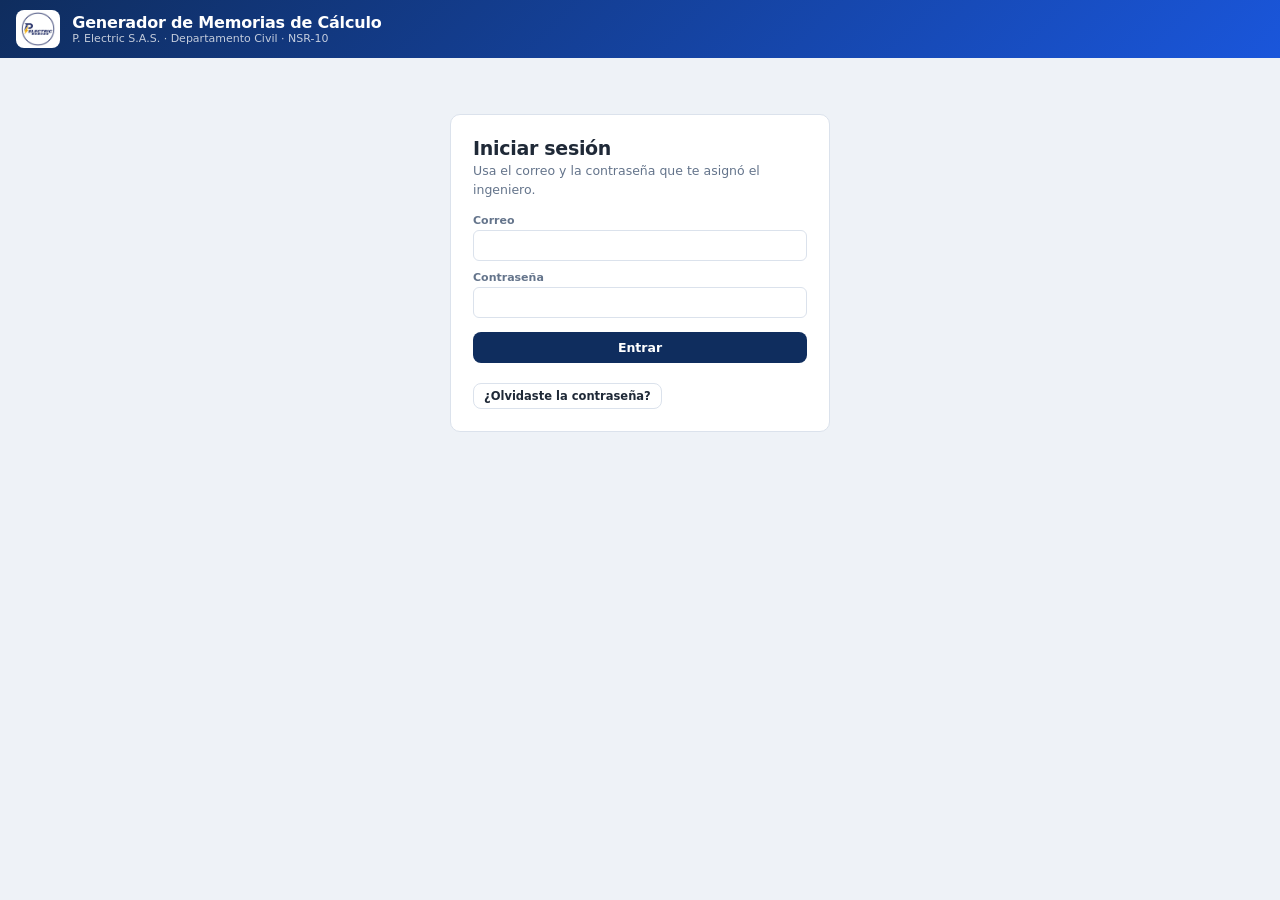
==== index.html @ f3bc4e39 "Ejes y convención de signos en los dibujos de cargas a mano (cimentación, elementos, conexiones) Co-" ====
<!DOCTYPE html>
<html lang="es">
<head>
<meta charset="UTF-8"/>
<meta name="viewport" content="width=device-width,initial-scale=1.0,viewport-fit=cover"/>
<title>Generador de Memorias</title>
<meta name="theme-color" content="#0f2d5e"/>
<link rel="manifest" href="manifest.webmanifest"/>
<link rel="icon" href="icons/icon-192.png"/>
<link rel="apple-touch-icon" href="icons/icon-192.png"/>
<link rel="stylesheet" href="app.css"/>
</head>
<body>
<header class="topbar no-print">
  <img src="icons/logo-pe.png" alt="P. Electric S.A.S."/>
  <div class="tt"><div class="ttl">Generador de Memorias de Cálculo</div><div class="sub">P. Electric S.A.S. · Departamento Civil · NSR-10</div></div>
  <div class="sp"></div>
  <div id="userbox" hidden>
    <button type="button" class="tbtn" id="btnResp" hidden title="Respaldo de la información">🛡 Respaldo<i class="rdot" id="respDot" hidden></i></button>
    <button type="button" class="tbtn" id="btnCfg">⚙ Configuración</button>
    <button type="button" class="tbtn" id="btnSalir">Salir</button>
  </div>
</header>
<div class="offbar no-print" id="offbar" role="alert" hidden></div>
<main class="wrap no-print" id="app"><p class="muted">Cargando…</p></main>
<div id="print-area"></div>
<div class="toast" id="toast" hidden></div>
<script src="vendor/supabase.js"></script>
<script src="config.js"></script>
<script src="calc/anexoA.js"></script>
<script src="anexoA-ui.js"></script>
<script src="calc/anexoB.js"></script>
<script src="anexoB-ui.js"></script>
<script src="calc/combos.js"></script>
<script src="combos-ui.js"></script>
<script src="calc/anexoC.js"></script>
<script src="anexoC-ui.js"></script>
<script src="data/perfiles.js"></script>
<script src="calc/anexoD.js"></script>
<script src="calc/concreto.js"></script>
<script src="calc/sugerencias.js"></script>
<script src="anexoD-ui.js"></script>
<script src="anexoDc-ui.js"></script>
<script src="calc/anexoE.js"></script>
<script src="anexoE-ui.js"></script>
<script src="memoria-ui.js"></script>
<script src="ejes-ui.js"></script>
<script src="respaldo-ui.js"></script>
<script src="variantes-ui.js"></script>
<script src="calc/correas.js"></script>
<script src="revision-ui.js"></script>
<script src="calc/carta.js"></script>
<script src="documentos-ui.js"></script>
<script src="app.js"></script>
</body>
</html>
---- app.css ----
/* ═══ Generador de Memorias de Cálculo — estilos ═══
   Mismo estilo de las calculadoras de P. Electric: degradado azul, tarjetas blancas. */
@font-face{font-family:'EBG';font-weight:400;font-style:normal;src:url(fonts/eb-garamond-latin-400-normal.woff2) format('woff2')}
@font-face{font-family:'EBG';font-weight:400;font-style:italic;src:url(fonts/eb-garamond-latin-400-italic.woff2) format('woff2')}
@font-face{font-family:'EBG';font-weight:600;font-style:normal;src:url(fonts/eb-garamond-latin-600-normal.woff2) format('woff2')}
@font-face{font-family:'EBG';font-weight:600;font-style:italic;src:url(fonts/eb-garamond-latin-600-italic.woff2) format('woff2')}
@font-face{font-family:'EBG';font-weight:700;font-style:normal;src:url(fonts/eb-garamond-latin-700-normal.woff2) format('woff2')}
@font-face{font-family:'EBG';font-weight:700;font-style:italic;src:url(fonts/eb-garamond-latin-700-italic.woff2) format('woff2')}

:root{
  --bg:#eef2f7;--card:#fff;--border:#dbe2ec;--text:#1f2937;--muted:#64748b;
  --navy:#0f2d5e;--blue:#1a56db;--blue-bg:#eff6ff;--green:#057a55;--green-bg:#d1fae5;
  --red:#b91c1c;--red-bg:#fee2e2;--amber:#b45309;--amber-bg:#fef3c7;--gray-bg:#f1f5f9;
  color-scheme:light;
}
*{box-sizing:border-box;margin:0;padding:0}
html,body{background:var(--bg);color:var(--text);font-family:'Segoe UI',system-ui,-apple-system,sans-serif;font-size:13px}
button{font-family:inherit;cursor:pointer}
[hidden]{display:none!important}
button:focus-visible,input:focus-visible,select:focus-visible,textarea:focus-visible{outline:2px solid var(--blue);outline-offset:2px}

.topbar{background:linear-gradient(135deg,var(--navy),var(--blue));color:#fff;padding:calc(10px + env(safe-area-inset-top,0px)) 16px 10px;display:flex;align-items:center;gap:12px;flex-wrap:wrap}
.topbar img{height:38px;background:#fff;border-radius:8px;padding:2px 5px}
.topbar .ttl{font-weight:900;font-size:16px;letter-spacing:-.2px}
.topbar .sub{font-size:11px;opacity:.75}
.topbar .sp{flex:1}
#userbox{display:flex;gap:6px;align-items:center}
.tbtn{background:rgba(255,255,255,.15);color:#fff;border:1px solid rgba(255,255,255,.3);border-radius:8px;padding:6px 11px;font-weight:700;font-size:12px}

.wrap{max-width:1240px;margin:0 auto;padding:16px}
.muted{color:var(--muted)}
.card{background:var(--card);border:1px solid var(--border);border-radius:10px;padding:16px 18px;margin-bottom:14px}
.ct{font-size:11px;font-weight:800;text-transform:uppercase;letter-spacing:1px;color:var(--blue);border-bottom:2px solid var(--blue);padding-bottom:7px;margin-bottom:12px;display:flex;justify-content:space-between;align-items:center;gap:8px;flex-wrap:wrap}
h2{font-size:19px;font-weight:900;letter-spacing:-.3px;text-wrap:balance}
.lead{color:var(--muted);font-size:12.5px;margin-top:3px;max-width:75ch;line-height:1.5}

/* Login */
.login{max-width:380px;margin:40px auto}
.login .card{padding:22px}
.login .f{margin-bottom:10px}
.err{color:var(--red);font-size:12px;margin-top:8px}

/* Espacio de trabajo */
.ws{display:grid;grid-template-columns:250px minmax(0,1fr);gap:16px;align-items:start}
.steps{background:var(--card);border:1px solid var(--border);border-radius:10px;padding:8px;position:sticky;top:10px}
.steps .ph{font-size:10px;font-weight:800;color:var(--muted);text-transform:uppercase;letter-spacing:1px;padding:8px 8px 4px}
.step{display:flex;align-items:center;gap:9px;width:100%;text-align:left;background:none;border:none;border-radius:8px;padding:8px;font-size:12.5px;color:var(--text)}
.step:hover:not(:disabled){background:var(--gray-bg)}
.step:disabled{opacity:.55;cursor:default}
.step.on{background:var(--blue-bg);color:var(--blue);font-weight:700}
.step .dot{width:22px;height:22px;border-radius:50%;display:grid;place-items:center;font-size:10.5px;font-weight:800;flex-shrink:0;border:2px solid var(--border);color:var(--muted);background:#fff}
.step .dot.ok{background:var(--green);border-color:var(--green);color:#fff}
.step .dot.wip{border-color:var(--blue);color:var(--blue)}
.step .lbl{flex:1;min-width:0}
.step .lbl small{display:block;font-size:10.5px;color:var(--muted);font-weight:500}
.bar{height:7px;background:var(--gray-bg);border-radius:9px;overflow:hidden}
.bar i{display:block;height:100%;background:linear-gradient(90deg,var(--green),#10b981)}

.main-hd{display:flex;justify-content:space-between;align-items:flex-start;gap:12px;margin-bottom:14px;flex-wrap:wrap}
.nav-btns{display:flex;gap:8px;flex-wrap:wrap;align-items:center}
.btn{border:1px solid var(--border);background:#fff;border-radius:8px;padding:8px 14px;font-weight:700;font-size:12.5px;color:var(--text)}
.btn.pri{background:linear-gradient(135deg,var(--navy),var(--blue));color:#fff;border:none}
.btn.grn{background:var(--green);color:#fff;border:none}
.btn.danger{color:var(--red)}
.btn.sm{padding:5px 10px;font-size:11.5px}
.btn:disabled{opacity:.5;cursor:not-allowed}

.fg{display:grid;gap:10px}
.g2{grid-template-columns:repeat(2,minmax(0,1fr))}.g3{grid-template-columns:repeat(3,minmax(0,1fr))}.g4{grid-template-columns:repeat(4,minmax(0,1fr))}
.f label{display:block;font-size:11px;font-weight:600;color:var(--muted);margin-bottom:3px}
.f input,.f select,.f textarea{width:100%;border:1px solid var(--border);border-radius:6px;padding:7px 9px;font-size:12.5px;color:var(--text);background:#fff;font-family:inherit}
.f input[readonly]{background:var(--blue-bg);border-color:#bfdbfe;color:var(--blue);font-weight:700}
.f input:disabled,.f select:disabled{background:var(--gray-bg);color:var(--muted)}
.hint{font-size:10.5px;color:var(--muted);margin-top:2px}
.span2{grid-column:span 2}.span4{grid-column:1/-1}

.pill{display:inline-flex;align-items:center;gap:4px;padding:2px 9px;border-radius:20px;font-size:10.5px;font-weight:800;white-space:nowrap}
.pill.ok{background:var(--green-bg);color:#065f46}.pill.no{background:var(--red-bg);color:#991b1b}
.pill.wip{background:var(--blue-bg);color:var(--blue)}.pill.pend{background:var(--amber-bg);color:var(--amber)}.pill.gray{background:var(--gray-bg);color:var(--muted)}
.pill.arch{background:#ede9fe;color:#5b21b6}

.tw{overflow-x:auto;-webkit-overflow-scrolling:touch}
table.t{width:100%;border-collapse:collapse;font-size:12px}
table.t th{background:var(--gray-bg);padding:7px 10px;font-size:10px;text-transform:uppercase;color:var(--muted);letter-spacing:.4px;text-align:left;white-space:nowrap}
table.t td{padding:6px 8px;border-bottom:1px solid #eef2f6;vertical-align:middle}
table.t td input{width:100%;border:1px solid var(--border);border-radius:6px;padding:6px 7px;font-size:12px;font-family:inherit;min-width:60px}

.note{border-radius:8px;padding:10px 14px;font-size:12px;line-height:1.5;margin-bottom:12px}
.note.amber{background:var(--amber-bg);color:#92400e;border:1px solid #fde68a}
.note.blue{background:var(--blue-bg);color:#1e3a8a;border:1px solid #bfdbfe}
.note.green{background:#ecfdf5;color:#065f46;border:1px solid #a7f3d0}
.note b{font-weight:800}

/* Lista de memorias */
.mlist .mi{display:grid;grid-template-columns:minmax(0,1fr) auto;gap:12px;align-items:center;padding:12px 14px;border:1px solid var(--border);border-radius:10px;background:#fff;margin-bottom:10px}
.mi .code{font-family:Consolas,'Courier New',monospace;font-size:11.5px;color:var(--blue);font-weight:700}
.mi .nm{font-weight:800;font-size:14px;margin:2px 0}
.mi .meta{font-size:11.5px;color:var(--muted)}
.mi .acts{display:flex;gap:6px;flex-wrap:wrap;justify-content:flex-end;align-items:center}
.store{display:flex;gap:14px;align-items:center;flex-wrap:wrap}
.store .bar2{flex:1;min-width:200px;height:12px;background:var(--gray-bg);border-radius:9px;overflow:hidden;display:flex}
.store .bar2 i{display:block;height:100%}
.empty{text-align:center;padding:30px;color:var(--muted)}

/* Barra móvil y cajón de pasos */
.mbar{display:none;align-items:center;gap:10px;background:var(--card);border:1px solid var(--border);border-radius:10px;padding:8px 10px;margin-bottom:12px}
.mbar .mi2{flex:1;min-width:0}
.mbar .mi2 b{display:block;font-size:13px;white-space:nowrap;overflow:hidden;text-overflow:ellipsis}
.mbar .mi2 small{color:var(--muted);font-size:11px}
.hamb{display:flex;align-items:center;gap:7px;background:linear-gradient(135deg,var(--navy),var(--blue));color:#fff;border:none;border-radius:8px;padding:9px 12px;font-weight:800;font-size:12.5px;flex-shrink:0}
.hamb .ln{display:grid;gap:3px}.hamb .ln i{display:block;width:16px;height:2px;background:#fff;border-radius:2px}
.drawer-hd{display:none;justify-content:space-between;align-items:center;padding:4px 6px 10px;border-bottom:1px solid var(--border);margin-bottom:6px}
.drawer-hd b{font-size:14px}
.drawer-hd button{background:var(--gray-bg);border:none;border-radius:8px;width:34px;height:34px;font-size:16px}
.scrim{display:none;position:fixed;inset:0;background:rgba(15,23,42,.45);z-index:39}

/* Controles de la ficha */
.seg{display:inline-flex;border:1px solid var(--border);border-radius:8px;overflow:hidden}
.seg button{border:none;background:#fff;padding:7px 12px;font-weight:700;font-size:12px;color:var(--muted)}
.seg button.on{background:var(--blue);color:#fff}
.docrow{display:grid;grid-template-columns:86px minmax(0,1fr);gap:6px}
.saved{font-size:11px;color:var(--muted);font-weight:600}
.saved.ok{color:var(--green)}.saved.err{color:var(--red)}
.drop-img{border:2px dashed #93b4f5;border-radius:10px;background:var(--blue-bg);min-height:95px;max-width:50%;display:grid;place-items:center;text-align:center;color:#1e3a8a;padding:8px;cursor:pointer;transition:background .15s}
.drop-img:hover,.drop-img.over{background:#dbeafe;border-color:var(--blue)}
.drop-img.has{background:#fafbfc;border:1px solid var(--border)}
.drop-img .ph-in{font-size:11.5px;line-height:1.4}
.drop-img .ph-in div{font-size:20px!important}
.drop-img img{max-width:100%;max-height:130px;display:block;margin:0 auto}
.imgbox{display:flex;gap:12px;align-items:center;flex-wrap:wrap}
.imgbox .th{width:200px;height:120px;border:1px dashed var(--border);border-radius:8px;display:grid;place-items:center;overflow:hidden;background:#fafbfc;color:var(--muted);font-size:11px}
.imgbox .th img{max-width:100%;max-height:100%}

/* Vista previa en pantalla (tablas de la portada) */
.prev{background:#fff;border:1px solid var(--border);border-radius:8px;padding:14px 16px;font-family:'EBG',Georgia,serif;color:#111}
.prev .tt{font-size:10.5px;font-weight:700;letter-spacing:.6px;text-transform:uppercase;margin:8px 0 3px}
.prev table{width:100%;border-collapse:collapse;font-size:12px}
.prev td,.prev th{border:1px solid #555;padding:3px 6px}
.prev .dt td:first-child{width:36%;font-weight:600;background:#eef1f5}
.prev .rv th{background:#1f3a60;color:#fff;font-weight:600;font-size:11px}
.prev .rv td{text-align:center}
.prev .rv td:nth-child(3){text-align:left}
.ph{color:#9aa3ae;font-style:italic}
.pfoot{border-top:1px solid #999;margin-top:12px;padding-top:5px;text-align:center;font-size:9.5px;color:#777;position:relative;line-height:1.45;font-family:'EBG',Georgia,serif}
.pfoot .pn{position:absolute;right:0;top:5px;background:#bbb;color:#fff;font-size:12px;padding:2px 10px}

/* Configuración */
.pcards{display:grid;grid-template-columns:repeat(auto-fill,minmax(230px,1fr));gap:10px;margin-bottom:12px}
.pcard{border:2px solid var(--border);border-radius:10px;padding:10px 12px;background:#fff;text-align:left;font-size:12px}
.pcard.on{border-color:var(--blue);background:var(--blue-bg)}
.pcard b{display:block;font-size:13px}
.pcard small{color:var(--muted);display:block;margin-top:2px}
.sig{display:flex;gap:12px;align-items:center;border:1px solid var(--border);border-radius:8px;padding:10px;background:#fff;flex-wrap:wrap}
.sig .box{width:170px;height:64px;border:1px dashed var(--border);border-radius:6px;display:grid;place-items:center;flex-shrink:0;overflow:hidden;color:var(--muted);font-size:11px}
.sig .box img{max-width:100%;max-height:100%}

.toast{position:fixed;left:50%;bottom:calc(20px + env(safe-area-inset-bottom,0px));transform:translateX(-50%);background:var(--navy);color:#fff;padding:10px 18px;border-radius:9px;font-weight:600;font-size:12.5px;box-shadow:0 8px 30px rgba(15,45,94,.35);max-width:calc(100% - 32px);z-index:70}

/* ═══ Portada (hoja carta) — se usa en pantalla (escalada) y al imprimir ═══ */
.sheet-wrap{overflow:hidden;background:#cbd5e1;border-radius:10px;padding:14px;display:flex;justify-content:center}
.sheet-scale{transform-origin:top center}
.pg{width:8.5in;height:11in;padding:.45in .75in .4in;position:relative;display:flex;flex-direction:column;background:#fff;font-family:'EBG','Liberation Serif',serif;color:#111;box-shadow:0 4px 18px rgba(0,0,0,.15)}
.pg .hd{display:flex;justify-content:space-between;gap:12px;font-size:8pt;color:#777;border-bottom:1px solid #999;padding-bottom:3px}
.pg h1{text-align:center;font-size:17pt;font-weight:700;line-height:1.2;margin:16px 0 12px}
.pg .img{border:1px solid #333;height:3.0in;padding:6px;display:flex;align-items:center;justify-content:center;overflow:hidden;color:#9aa3ae;font-style:italic;font-size:10pt}
.pg .img img{max-height:100%;max-width:100%}
.pg .tt{font-size:8.5pt;font-weight:700;letter-spacing:.6px;margin:12px 0 3px;text-transform:uppercase}
.pg table{width:100%;border-collapse:collapse;font-size:9pt}
.pg td,.pg th{border:1px solid #444;padding:2.5px 6px;vertical-align:middle;line-height:1.2}
.pg .dt td:first-child{width:34%;font-weight:600;background:#eef1f5}
.pg .rv th{background:#1f3a60;color:#fff;font-weight:600;font-size:8.3pt;text-align:center}
.pg .rv td{text-align:center;height:17px;font-size:8.6pt}
.pg .rv td:nth-child(3){text-align:left}
.pg .firma{text-align:center;margin-top:auto;position:relative;padding-top:6px}
.pg .firma img{height:.95in;display:block;margin:0 auto -14px;mix-blend-mode:multiply}
.pg .firma .sinfirma{height:.95in}
.pg .firma .ln{border-top:1px solid #111;width:3.3in;margin:0 auto;padding-top:2px;font-size:10pt}
.pg .code{font-size:13.5pt;font-weight:700;font-style:italic;text-decoration:underline;margin-top:12px;line-height:1.25}
.pg .ft{border-top:1px solid #999;margin-top:14px;padding-top:4px;text-align:center;font-size:6.5pt;color:#888;position:relative}
.pg .ft .n{position:absolute;right:0;top:4px;background:#bbb;color:#fff;font-size:10pt;padding:2px 12px}
#print-area{display:none}

/* Anexos: pestañas, casillas y resultados */
.tabs{display:flex;gap:6px;margin-bottom:12px;flex-wrap:wrap}
.tabs button{border:2px solid var(--border);background:#fff;border-radius:8px;padding:7px 12px;font-weight:700;font-size:12px;color:var(--muted)}
.tabs button.on{border-color:var(--blue);background:var(--blue-bg);color:var(--blue)}
.chk{display:flex;gap:8px;align-items:flex-start;font-size:12.5px;cursor:pointer;line-height:1.4}
.f label.chk{display:flex;font-size:12.5px;color:var(--text);font-weight:600;margin:0;padding-bottom:8px}
.chk input{margin-top:2px;width:16px;height:16px;flex-shrink:0}
.sap{background:#f8fafc;border:1px solid var(--border);border-radius:8px;padding:10px 14px;margin-bottom:8px}
.row{display:flex;justify-content:space-between;gap:10px;padding:5px 0;border-bottom:1px dotted #e2e8f0;font-size:12px}
.row b{font-variant-numeric:tabular-nums;text-align:right}
.row.hi{background:var(--blue-bg);color:var(--blue);font-weight:800;padding:6px 8px;border-radius:5px;border:none;margin-top:4px}

.xrow{display:grid;grid-template-columns:minmax(0,1.3fr) minmax(0,1fr) minmax(0,1fr);gap:10px;align-items:end;padding:6px 0;border-bottom:1px dotted #e2e8f0}
@media (max-width:560px){.xrow{grid-template-columns:minmax(0,1fr) minmax(0,1fr)}.xrow>.f:first-child{grid-column:1/-1}}
h4.sub{font-size:11px;font-weight:800;color:var(--navy);text-transform:uppercase;letter-spacing:.5px;margin:12px 0 6px}
table.t td.n{text-align:right;font-variant-numeric:tabular-nums;white-space:nowrap}
table.sapres td:not(:first-child){text-align:right;font-weight:800;font-variant-numeric:tabular-nums}

/* Páginas impresas de anexos (se paginan solas en hoja carta) */
.ax{font-family:'EBG','Liberation Serif',serif;color:#111;font-size:10.5pt}
.ax section{break-before:page}
.ax section:first-child{break-before:auto}
.ax-hd{margin-bottom:10px}
.ax-t{font-size:13pt;font-weight:700;text-align:center;border-bottom:1.5px solid #1f3a60;padding-bottom:3px}
.ax-n{font-size:9.5pt;text-align:center;margin-top:3px}.ax-n2{font-size:9.5pt;text-align:center;font-style:italic}
.ax-id{width:100%;border-collapse:collapse;font-size:9pt;margin-top:6px}
.ax-id td{border:1px solid #444;padding:2px 5px}
.ax h3{font-size:11pt;margin:12px 0 5px;color:#1f3a60}
.ax h4{font-size:10pt;margin:9px 0 4px;font-style:italic}
.ax p{margin:5px 0;line-height:1.35;text-align:justify}
.ax-kv{border-collapse:collapse;font-size:9.5pt;margin:4px 0;min-width:60%}
.ax-kv td{border:1px solid #888;padding:2px 6px}
.ax-kv td:first-child{background:#eef1f5;font-weight:600}
.ax-kv td:last-child{text-align:center;min-width:90px}
.ax-tb{width:100%;border-collapse:collapse;font-size:9pt;margin:6px 0;break-inside:avoid}
.ax-tb th{background:#1f3a60;color:#fff;padding:3px 5px;font-weight:600}
.ax-tb td{border:1px solid #888;padding:2px 5px}
.ax-tb td.c{text-align:center}
.ax-tb tr.tot td{font-weight:700;background:#eef1f5}
.ax-nota{border-left:3px solid #b45309;padding-left:8px;background:#fffbeb}
.ax-box{display:inline-block;border:2px solid #1f3a60;padding:3px 14px;font-weight:700;margin:6px 8px 6px 0;background:#eef1f5}
.ax-svg{display:block;margin:6px auto;max-width:100%;break-inside:avoid}
.ax h3,.ax h4{break-after:avoid}
.ax-kv{break-inside:avoid}


@media print{
  @page{size:letter;margin:0}
  html,body{background:#fff}
  .no-print,.toast{display:none!important}
  #print-area{display:block}
  #print-area .pg{box-shadow:none;page-break-after:always}

}

@media (max-width:900px){
  .ws{grid-template-columns:minmax(0,1fr)}
  .mbar{display:flex}
  .steps{position:fixed;top:0;right:0;bottom:0;width:min(320px,86vw);z-index:40;border-radius:0;border:none;overflow-y:auto;
    padding:calc(12px + env(safe-area-inset-top,0px)) 10px calc(16px + env(safe-area-inset-bottom,0px));transform:translateX(100%);transition:transform .25s ease;box-shadow:-10px 0 30px rgba(15,45,94,.25)}
  .steps.open{transform:none}
  .drawer-hd{display:flex}
  .scrim{display:block}
  .g3,.g4{grid-template-columns:repeat(2,minmax(0,1fr))}
}
@media (max-width:560px){
  .g2,.g3,.g4{grid-template-columns:minmax(0,1fr)}
  .span2{grid-column:auto}
  .drop-img{max-width:100%}
  .mlist .mi{grid-template-columns:minmax(0,1fr)}
  .mi .acts{justify-content:flex-start}
  .topbar .sub{display:none}
  .tbtn{padding:6px 8px}
}
@media (prefers-reduced-motion:reduce){*{transition:none!important}}

.file{display:flex;align-items:center;gap:10px;padding:8px 10px;border:1px solid var(--border);border-radius:8px;background:#fff;margin-top:8px;font-size:12px}
.file .ic{width:32px;height:32px;border-radius:6px;display:grid;place-items:center;font-weight:900;font-size:10px;color:#fff;flex-shrink:0}
.file .ic.p{background:#dc2626}
.file .nm{flex:1;min-width:0;overflow-wrap:anywhere}
.file .nm small{display:block;color:var(--muted)}

/* Panel y riel lado a lado (Anexo A, carga muerta) */
.two{display:grid;grid-template-columns:minmax(0,1fr) minmax(0,1fr);gap:14px}
.col{border:1px solid var(--border);border-radius:10px;padding:10px 12px;background:#f8fafc}
.col h5{font-size:11px;font-weight:800;color:var(--blue);text-transform:uppercase;letter-spacing:1px;margin-bottom:8px;display:flex;justify-content:space-between;align-items:center;gap:6px}
.col select{width:100%;border:1px solid var(--border);border-radius:6px;padding:7px 9px;font-size:12.5px;font-weight:700;background:#fff;font-family:inherit}
.icos{display:flex;gap:5px}
.ib{border:1px solid var(--border);background:#fff;border-radius:8px;width:34px;height:30px;font-size:14px;display:grid;place-items:center;padding:0}
.ib:hover{background:var(--blue-bg);border-color:#bfdbfe}
.mini{display:grid;grid-template-columns:repeat(3,minmax(0,1fr));gap:6px}
.mini .f input{padding:6px 7px}
.estado{font-weight:800;font-size:12px;padding-top:7px}
.estado.ok{color:var(--green)}.estado.no{color:var(--red)}
@media (max-width:900px){.two{grid-template-columns:minmax(0,1fr)}}

.geo{display:grid;grid-template-columns:minmax(0,1.25fr) minmax(0,1fr);gap:16px;align-items:center}
.geo-svg{width:100%;height:auto;background:#fff;border:1px solid var(--border);border-radius:8px}
@media (max-width:900px){.geo{grid-template-columns:minmax(0,1fr)}}
.ax .geo-svg{max-width:5.2in;display:block;margin:6px auto;border:none}

.modal{position:fixed;inset:0;background:rgba(15,23,42,.5);z-index:60;display:grid;place-items:center;padding:16px}
.modal .box2{background:#fff;border-radius:12px;max-width:760px;width:100%;padding:18px 20px;max-height:calc(100vh - 32px);overflow-y:auto}
.modal h3{font-size:16px;font-weight:900}

.cgrid{display:grid;grid-template-columns:repeat(3,minmax(0,1fr));gap:10px}
.cbox{border:1px solid var(--border);border-radius:8px;padding:10px;background:#f8fafc;font-size:12px;line-height:1.5;display:flex;flex-direction:column;gap:4px}
.cbox b{color:var(--navy);font-size:13px}
.cbox em{color:var(--blue);font-style:normal;font-weight:700;font-size:11.5px;margin-top:auto}
@media (max-width:700px){.cgrid{grid-template-columns:minmax(0,1fr)}}
.expo-imgs{display:grid;grid-template-columns:repeat(auto-fill,minmax(220px,1fr));gap:10px}
.expo-img{border:1px solid var(--border);border-radius:8px;padding:8px;background:#fff;display:grid;gap:6px}
.expo-img .th{height:140px;display:grid;place-items:center;background:#f8fafc;border-radius:6px;overflow:hidden;color:var(--muted);font-size:11px}
.expo-img .th img{max-width:100%;max-height:100%}
.ax-imgs{display:grid;grid-template-columns:1fr 1fr;gap:10px;margin:6px 0}
.ax-imgs figure{break-inside:avoid;text-align:center}
.ax-imgs img{max-width:100%;max-height:3in;border:1px solid #888}
.ax-imgs figcaption{font-size:8.5pt;font-style:italic;margin-top:2px}

.cbox .ilu{width:100%;height:auto;max-height:70px;background:#fff;border-radius:6px;border:1px solid #e2e8f0;margin-bottom:4px}

.ax-fig{margin:6px auto;text-align:center;break-inside:avoid}
.ax-fig svg{max-width:100%;height:auto}
.ax-fig figcaption{font-size:8.5pt;font-style:italic;margin-top:2px}

.esp-svg{width:100%;max-width:680px;display:block;margin-left:auto;margin-right:auto;height:auto;background:#fff;border:1px solid var(--border);border-radius:8px;margin-bottom:10px}

table.wtab td input,table.wtab td select{width:100%;min-width:70px;border:1px solid var(--border);border-radius:6px;padding:5px 7px;font-size:12px;font-family:inherit}
table.wtab td input[type=checkbox]{width:16px;min-width:0}
table.wtab tr.off td{color:#94a3b8}
table.wtab tr.sub td{font-weight:800;background:#f8fafc}
.wtot{display:flex;justify-content:space-between;gap:10px;background:var(--blue);color:#fff;border-radius:8px;padding:10px 14px;font-weight:900;font-size:14px;margin-top:12px;flex-wrap:wrap}

.sismo{display:grid;grid-template-columns:minmax(0,1fr) 300px;gap:16px;align-items:start}
.mapa-sis{width:100%;height:auto;background:#f8fafc;border:1px solid var(--border);border-radius:8px;margin-top:6px}
.seg-sm button{padding:5px 10px;font-size:11.5px}
@media (max-width:900px){.sismo{grid-template-columns:minmax(0,1fr)}.sismo .mapa-sis{max-width:340px;display:block;margin:6px auto 0}}
.ax-mapas{display:grid;grid-template-columns:1fr 1fr;gap:10px;break-inside:avoid;margin:6px 0}
.ax-mapas figure{text-align:center}.ax-mapas svg{max-height:3.3in;width:auto;max-width:100%;border:none;background:none}
.ax-mapas figcaption{font-size:8.5pt;font-style:italic}
/* Historial de iteraciones (Anexo B-2.4) */
.iter-box{margin-top:14px;padding-top:12px;border-top:1px dashed #cbd5e1}
.iter-t{font-weight:700;color:#0f2d5e;margin-bottom:8px}
.iter-row{display:flex;gap:10px;align-items:flex-end;flex-wrap:wrap}
.iter-row .f{flex:1 1 320px;margin:0}
.iter-tb td,.iter-tb th{white-space:nowrap}
.iter-tb td:nth-child(9){white-space:normal;min-width:160px}
/* Anexo C — modelo SAP2000 */
.pasos-sap{margin:0 0 0 18px;font-size:13px;line-height:1.7}
.sap-file{display:flex;gap:12px;align-items:center;flex-wrap:wrap}
.sap-ico{font-size:28px}.sap-file>div:nth-child(2){flex:1 1 260px}
.sap-acc{display:flex;gap:6px}
.rev{list-style:none;margin:0;padding:0}
.rev li{display:flex;gap:8px;align-items:flex-start;padding:5px 0;border-bottom:1px dotted #e2e8f0;font-size:13px;line-height:1.45}
.rev .ri{flex:0 0 20px;height:20px;border-radius:50%;display:grid;place-items:center;font-size:12px;font-weight:800;color:#fff}
.rev li.ok .ri{background:#059669}.rev li.no .ri{background:#dc2626}.rev li.info .ri{background:#d97706}
.rev-res{display:flex;gap:6px;flex-wrap:wrap;margin-bottom:4px}
.ids{font-size:11.5px;color:var(--muted)}
.img-c img{display:block;margin:0 auto}
.ax-tb.ids td:last-child{font-size:8pt;text-align:left}
.ax-tb.larga,.ax-tb.multi{break-inside:auto}
.ax-tb.multi{font-size:8pt}
.ax-tb.multi td{padding:1px 4px}
.ax-tb.multi td.g{border-left:2px solid #1f3a60;font-weight:600}
.ax-tb thead{display:table-header-group}
.ax-tb tr{break-inside:avoid}
/* Barra «Marcar como terminado» de los anexos */
.card.listo{display:flex;gap:12px;align-items:center;justify-content:space-between;flex-wrap:wrap;border:1px dashed #cbd5e1}
.card.listo.ok{background:#ecfdf5;border:1px solid #a7f3d0}
.listo-t{display:flex;gap:10px;align-items:center;flex:1 1 300px}
.listo-i{flex:0 0 28px;height:28px;border-radius:50%;display:grid;place-items:center;background:#059669;color:#fff;font-weight:800}
.listo-i.no{background:#d97706}.listo-i.wip{background:var(--blue)}
/* Observaciones internas: pestaña plegable a la derecha */
.step .ydot{width:10px;height:10px;border-radius:50%;background:#f59e0b;box-shadow:0 0 0 3px #fef3c7;flex-shrink:0}
.notas-tab{position:fixed;right:0;top:40%;z-index:30;writing-mode:vertical-rl;background:#94a3b8;color:#fff;border:none;border-radius:10px 0 0 10px;padding:14px 7px;font-weight:800;font-size:12.5px;cursor:pointer;box-shadow:-2px 2px 8px rgba(0,0,0,.15);display:flex;gap:8px;align-items:center}
.notas-tab.con{background:#f59e0b}
.notas-tab b{writing-mode:horizontal-tb;background:#fff;color:#b45309;border-radius:10px;padding:0 6px;font-size:11px}
.notas-tab b:empty{display:none}
.notas-dr{position:fixed;right:0;top:0;bottom:0;width:min(340px,92vw);z-index:41;background:#fff;box-shadow:-8px 0 24px rgba(15,23,42,.18);padding:14px;overflow-y:auto;border-left:4px solid #f59e0b}
.notas-hd{display:flex;justify-content:space-between;align-items:center;gap:8px;border-bottom:2px solid #f59e0b;padding-bottom:8px;margin-bottom:10px;font-size:13px}
.notas-hd button{background:none;border:none;font-size:18px;cursor:pointer;color:var(--muted)}
.nota{border:1px solid #fde68a;background:#fffbeb;border-radius:8px;padding:8px 10px;margin-bottom:8px;font-size:13px;line-height:1.4}
.nota label{display:flex;gap:7px;align-items:flex-start;cursor:pointer}
.nota input{margin-top:3px}
.nota.hecha{background:#f8fafc;border-color:#e2e8f0;color:#94a3b8}
.nota.hecha label span{text-decoration:line-through}
.nota-m{font-size:10.5px;color:#92400e;margin-top:4px;display:flex;align-items:center;gap:6px}
.nota.hecha .nota-m{color:#94a3b8}
.nota-m button{margin-left:auto;background:none;border:none;color:#b91c1c;cursor:pointer;font-size:12px}
#notaTxt{width:100%;box-sizing:border-box}
@media print{.notas-tab,.notas-dr{display:none!important}}
#notaTxt{font:inherit;font-size:13px;border:1px solid var(--border);border-radius:8px;padding:8px}
/* Con el panel de observaciones abierto, la página se corre a la izquierda (no queda tapada) */
@media (min-width:901px){
  body.notas-on{padding-right:min(340px,92vw);transition:padding .15s}
  body.notas-on .notas-dr{top:0}
}
/* Combinaciones e irregularidades */
.seg.sm button{padding:4px 10px;font-size:11.5px}
.irr-tb td:nth-child(2){min-width:220px}
.nota-irr{width:100%;min-width:160px;font-size:12px;padding:5px 7px;border:1px solid var(--border);border-radius:6px}
.opc-k{display:flex;gap:14px;flex-wrap:wrap}
.comb-tb td:nth-child(3){white-space:nowrap}
/* Torsión y redundancia (paso Combinaciones) */
.tor-box{border:1px solid #bfdbfe;background:#f8fbff;border-radius:10px;padding:12px;margin:12px 0}
.tor-res{display:grid;grid-template-columns:repeat(2,minmax(0,1fr));gap:14px;margin-top:10px}
@media (max-width:900px){.tor-res{grid-template-columns:minmax(0,1fr)}}
.tor-box select,.tor-box input{width:100%}
.red-box{display:grid;grid-template-columns:minmax(0,1.3fr) minmax(0,1fr);gap:14px;align-items:start}
@media (max-width:700px){.red-box{grid-template-columns:minmax(0,1fr)}}
#redCalc{width:100%;box-sizing:border-box}
#redNota{font:inherit;font-size:12.5px;padding:6px 8px;border:1px solid var(--border);border-radius:6px;box-sizing:border-box}
/* Irregularidades: lista con desplegable (opción A de Amo) */
.irr-row{display:flex;align-items:center;gap:10px;padding:7px 8px;border-bottom:1px solid #f1f5f9;cursor:pointer;border-radius:6px}
.irr-row:hover{background:#f8fafc}.irr-row.ab{background:#eff6ff}
.irr-row .chev{color:#94a3b8;width:12px}.irr-row .ik{width:36px}.irr-row .in{flex:1;min-width:0}.irr-row .iphi{color:var(--muted);width:56px;font-size:12px}
.irr-det{background:#f8fbff;border:1px solid #bfdbfe;border-radius:8px;padding:10px 12px;margin:4px 0 8px 30px}
.irr-det .tor-box{margin:0;border:none;background:none;padding:0}
@media (max-width:560px){.irr-det{margin-left:0}.irr-row .iphi{display:none}}
/* C-7 fuerzas en los elementos */
.chips-c{display:flex;flex-wrap:wrap;gap:6px;margin-top:4px}
.chip-c{border:1px solid var(--border);border-radius:16px;padding:3px 10px;font-size:12px;display:inline-flex;gap:5px;align-items:center;background:#fff;cursor:pointer}
.chip-c.on{background:#eff6ff;border-color:var(--blue);color:#1e3a8a;font-weight:600}
.fz-g{border:1px solid var(--border);border-radius:8px;padding:8px 10px;margin-top:8px}
.fz-g summary{cursor:pointer;font-size:13px}
.fz-hl{background:#fef3c7;font-weight:800;padding:1px 4px;border-radius:4px}
.fz-tb td{vertical-align:top}
.ax-tb.fz-p{font-size:8pt}
.tab-n{display:inline-block;margin-left:6px;background:var(--blue-bg);color:var(--blue);border-radius:10px;padding:0 7px;font-size:11px;font-weight:800}
.tab-n.vacio{background:var(--gray-bg);color:var(--muted);font-weight:600}
.tabs button.on .tab-n{background:#fff}
.chip-c input{width:auto;margin:0;min-height:0}
/* Anexo D */
.d-grid{display:grid;grid-template-columns:270px minmax(0,1fr);gap:12px;align-items:start}
@media (max-width:900px){.d-grid{grid-template-columns:minmax(0,1fr)}}
.d-lista{position:sticky;top:10px}
.d-el{display:flex;justify-content:space-between;align-items:center;gap:8px;width:100%;text-align:left;background:#fff;border:1px solid var(--border);border-radius:8px;padding:8px 10px;margin-bottom:6px;cursor:pointer;font-size:12.5px}
.d-el.on{outline:2px solid var(--blue);background:#f8fbff}.d-el small{display:block;color:var(--muted);font-size:11px}
.bar-d{display:inline-block;width:90px;height:8px;border-radius:4px;background:#e2e8f0;position:relative;vertical-align:middle;overflow:hidden}.bar-d i{position:absolute;left:0;top:0;bottom:0;border-radius:4px}
.d-opc{margin-top:8px;border:1px solid var(--border);border-radius:8px;padding:6px 10px}.d-opc summary{cursor:pointer;font-weight:700;font-size:12.5px}
.ax section.ax-cont{break-before:auto;margin-top:14px;padding-top:8px;border-top:1px solid #cbd5e1}
/* Anexo D concreto: sección y diagrama P–M */
.ped-vista{display:grid;grid-template-columns:minmax(140px,190px) minmax(0,420px);gap:16px;align-items:center;margin-top:12px}
.ped-svg{width:100%;height:auto;display:block}
@media (max-width:640px){.ped-vista{grid-template-columns:1fr}}
.ax .ax-mapas figure .ped-svg{max-height:2.6in;width:auto;max-width:100%}
/* Anexo D: dibujo de la sección y propiedades */
.sec-box{display:grid;grid-template-columns:minmax(180px,250px) 1fr;gap:16px;align-items:center;margin:10px 0 4px;padding:10px;border:1px solid var(--line,#e2e8f0);border-radius:10px;background:var(--bg2,#f8fafc)}
.sec-svg{width:100%;height:auto;display:block}
.sec-props{display:grid;grid-template-columns:repeat(auto-fill,minmax(150px,1fr));gap:6px 14px;font-size:13px}
.sec-props div{display:flex;justify-content:space-between;gap:8px;border-bottom:1px dotted #cbd5e1;padding:2px 0}
.sec-props span{color:#64748b}
@media (max-width:640px){.sec-box{grid-template-columns:1fr}}
.ax .ax-mapas figure .sec-svg{max-height:2.4in;width:auto;max-width:100%}
/* Anexo D: comparación con el diseño del software */
.sw-box{margin-top:12px;padding:12px;border:1px solid var(--border);border-radius:10px;background:#fbfdff}
.sw-t td.n{text-align:right;font-variant-numeric:tabular-nums;white-space:nowrap}
.sw-t tr.ctl td{background:var(--blue-bg)}
.sw-t .ov-in{width:62px;padding:3px 5px;border:1px solid var(--border);border-radius:6px;text-align:right;font:inherit}
.sw-row{cursor:pointer}.sw-row:hover td{background:var(--gray-bg)}
.sw-box .sw-t{font-size:12px}.sw-box .sw-t th,.sw-box .sw-t td{padding:5px 6px}
.sw-t .ov-in{width:54px}
/* Cabecera de cada paso: Imprimir anexo y Marcar terminado */
.hd-r{display:flex;gap:8px;flex-wrap:wrap;align-items:center;justify-content:flex-end;position:relative}
.btn.grn-o{border:1.5px solid var(--green);color:var(--green);background:#fff}
.btn.hd-falta{color:var(--muted)}
.hd-n{display:inline-grid;place-items:center;min-width:18px;height:18px;border-radius:9px;background:var(--amber-bg);color:var(--amber);font-size:10.5px;font-weight:800;margin-left:4px;padding:0 5px}
.hd-pop{position:absolute;right:0;top:calc(100% + 6px);z-index:30;background:#fff;border:1px solid var(--border);border-radius:10px;box-shadow:0 12px 30px rgba(15,45,94,.16);padding:12px 14px;width:min(340px,90vw);font-size:12.5px}
.hd-ul{margin:6px 0 0 18px;line-height:1.6;color:#475569}
@media print{.hd-r{display:none}}
/* Bombillo de sugerencias (Anexo D) */
.bulb{display:inline-grid;place-items:center;width:24px;height:24px;border-radius:50%;background:#fef3c7;border:1px solid #fcd34d;font-size:13px;cursor:help;vertical-align:middle;margin-left:6px;box-shadow:0 0 0 3px rgba(251,191,36,.22);user-select:none}
.bulb:focus-visible{outline:2px solid #d97706;outline-offset:2px}
.bulb-tip{position:fixed;z-index:60;max-height:calc(100vh - 16px);overflow:auto;background:#fff;border:1px solid #fcd34d;border-radius:10px;box-shadow:0 14px 34px rgba(15,45,94,.2);padding:12px 14px;font-size:12.5px;line-height:1.45;color:var(--text);text-align:left}
.bulb-tip .bt-t{font-weight:800;color:#92400e;margin-bottom:6px}
.bulb-tip .bt-por{color:var(--muted);font-size:11.5px;margin-bottom:8px}
.bulb-tip .bt-op{padding:5px 0 5px 14px;position:relative}.bulb-tip .bt-op:before{content:'•';position:absolute;left:3px;color:#d97706}
.bulb-tip .bt-op.mejor{background:#ecfdf5;border:1px solid #a7f3d0;border-radius:8px;padding:7px 9px;margin:2px 0 6px;color:#065f46}.bulb-tip .bt-op.mejor:before{content:none}
.bulb-tip .bt-ok,.bulb-tip .bt-no{display:block;font-size:11px;font-style:italic}.bulb-tip .bt-ok{color:#057a55}.bulb-tip .bt-no{color:#b45309}
.bulb-tip .bt-nota{color:var(--muted);font-size:11px;margin-top:6px;border-top:1px dotted #e2e8f0;padding-top:6px}
@media print{.bulb,.bulb-tip{display:none!important}}
/* ═══ Anexo E — conexiones ═══ */
.e-gal{display:grid;grid-template-columns:repeat(3,minmax(0,1fr));gap:10px}
.e-tc{display:flex;flex-direction:column;align-items:flex-start;text-align:left;border:2px solid var(--border);border-radius:12px;padding:8px 10px;background:#fbfdff;cursor:pointer;font:inherit}
.e-tc:hover,.e-tc:focus-visible{border-color:var(--blue);background:#eff6ff}
.e-tc svg{width:100%;height:150px}.e-tc b{font-size:13px;margin-top:4px}.e-tc span{font-size:11px;color:var(--muted)}
@media (max-width:700px){.e-gal{grid-template-columns:minmax(0,1fr)}}
.e-lbl{color:#1e40af!important;font-weight:600}
.e-tag{background:#eff6ff;color:#1e3a8a;border-radius:8px;padding:6px 10px;font-size:12.5px;margin-bottom:10px}
.e-ed{display:grid;grid-template-columns:minmax(0,1fr) minmax(0,1fr);gap:14px;align-items:start}
@media (max-width:1100px){.e-ed{grid-template-columns:minmax(0,1fr)}}
.e-dib{display:grid;grid-template-columns:1fr 1fr;gap:8px}.e-dib.one{grid-template-columns:1fr}
.e-dib .e-svg{width:100%;height:auto;max-height:340px;border:1px solid var(--border);border-radius:10px;background:#fff}
.e-svg .cz{cursor:pointer}.e-svg .cz:hover rect,.e-svg .cz:focus rect{fill:#dbeafe}
.e-h{display:block;font-size:11px;color:var(--blue);letter-spacing:1px;text-transform:uppercase;margin-bottom:6px}
.e-formas{display:grid;grid-template-columns:repeat(5,minmax(0,1fr));gap:6px;margin:8px 0}
.e-fm{display:flex;flex-direction:column;align-items:center;gap:2px;border:1px solid var(--border);border-radius:8px;background:#fff;padding:4px;font-size:10.5px;cursor:pointer;line-height:1.15;text-align:center}
.e-fm.on{border-color:var(--blue);background:#eff6ff;outline:1px solid var(--blue)}
@media (max-width:600px){.e-formas{grid-template-columns:repeat(3,minmax(0,1fr))}}
.cota-pop{position:fixed;z-index:60;display:flex;gap:6px;background:#fff;border:1px solid var(--blue);border-radius:8px;padding:6px;box-shadow:0 6px 18px rgba(15,23,42,.18)}
.cota-pop input,.cota-pop select{width:110px;border:1px solid var(--border);border-radius:6px;padding:4px 6px;font:inherit}
.ax .ax-mapas figure .e-svg{max-height:3in;width:auto;max-width:100%}
.e-ed .fg.g4{grid-template-columns:repeat(2,minmax(0,1fr))}
.e-ed .fg.g4 .span2{grid-column:1/-1}
.e-cks{border-top:1px solid var(--border)}
.e-ck{display:flex;justify-content:space-between;align-items:center;gap:8px;padding:6px 0;border-bottom:1px solid #eef2f7;font-size:12.5px}
.e-ckn small{display:block;color:var(--muted);font-size:11px;margin-top:1px}.e-ckn small .ids{color:var(--muted)}
.e-ckr{white-space:nowrap;display:flex;align-items:center;gap:4px}
.e-ck{flex-wrap:wrap}.e-ckn{flex:1 1 200px;min-width:0}.e-ckr{margin-left:auto}
.e-ck .bar-d{width:46px}
.e-graf .e-svg{width:100%;max-width:460px;height:auto;border:1px solid var(--border);border-radius:10px;background:#fff;display:block}
.e-gr{margin-bottom:8px}
.e-grh{display:flex;justify-content:space-between;align-items:center;background:#f1f5f9;border-radius:6px;padding:5px 8px;margin-top:8px;font-size:11.5px;font-weight:800;color:#1e3a8a;text-transform:uppercase;letter-spacing:.5px}
.e-gr .e-ck{padding-left:6px}
.e-ed .f .hint b{color:#1e40af}
.ax-tb tr.ax-gr td{background:#e8eef7;font-size:9pt;padding-top:3px;padding-bottom:3px}

/* ═══ Estilo sobrio (opción A de Amo, 29-oct): el tamaño ordena, el color solo dice si cumple ═══ */
:root{--navy:#0f2d5e;--ink:#1e293b;--line:#dbe2ec}
/* Título de tarjeta: grande, azul oscuro, sin mayúsculas */
.card>.ct{font-size:16px;font-weight:800;text-transform:none;letter-spacing:-.1px;color:var(--navy);border-bottom:1px solid var(--line);padding-bottom:9px;margin-bottom:14px}
.ct .hint,.ct small{text-transform:none;font-weight:500}
/* Subtítulos: gris oscuro, tamaño medio */
h4.sub,.e-grh{font-size:12.5px;font-weight:700;color:#334155;text-transform:none;letter-spacing:0;margin:16px 0 7px;background:none;padding:0}
.e-grh{display:flex;justify-content:space-between;align-items:center;border-bottom:1px solid #eef2f6;padding-bottom:4px}
/* Total / resultado: franja gris clara con borde oscuro a la izquierda */
.wtot{background:#f1f5f9!important;color:var(--navy);border-left:4px solid var(--navy);border-radius:6px;font-weight:600;font-size:13px;padding:9px 14px;align-items:center}
.wtot>span:first-child{color:#475569}
.wtot>span:last-child{font-size:15px;font-weight:800}
.wtot[style*="b91c1c"]{background:#fef2f2!important;border-left-color:#b91c1c;color:#991b1b}
.wtot[style*="b91c1c"]>span:first-child{color:#991b1b}
/* Ecuaciones y cálculo detallado: letra de máquina en caja clara */
.d-opc table.t td:first-child{font-family:Consolas,'Cascadia Mono',monospace;font-size:11.5px;color:#334155}
.d-opc table.t{background:#fafbfc;border:1px solid #eef2f6;border-radius:6px}
.d-opc>summary{color:var(--navy);font-weight:600}
/* Pestañas: subrayado discreto */
.tabs{gap:2px;border-bottom:1px solid var(--line)}
.tabs button{border:none;border-bottom:2.5px solid transparent;border-radius:0;background:none;color:#64748b;font-weight:600;padding:8px 12px;margin-bottom:-1px}
.tabs button.on{border-bottom-color:var(--navy);background:none;color:var(--navy)}
/* Tablas: encabezado suave */
table.t th{background:#f6f8fb;color:#475569;font-weight:700;border-bottom:1px solid var(--line)}
table.t td{border-bottom:1px solid #edf1f6}
/* Avisos: barra a la izquierda */
.note{border:none!important;border-left:3px solid;border-radius:0 6px 6px 0}
.note.amber{background:#fffbeb;border-left-color:#d97706;color:#78350f}
.note.blue{background:#f6f8fb;border-left-color:#64748b;color:#334155}
.note.green{background:#f0fdf4;border-left-color:#057a55}
/* Cumple / no cumple: el único color fuerte */
.pill{font-weight:700;border-radius:4px}
.pill.ok{background:#dcfce7;color:#166534}.pill.no{background:#fee2e2;color:#991b1b}.pill.pend{background:#fef3c7;color:#92400e}
.bar-d{height:5px!important}
/* Selección y botones en azul oscuro liso */
.d-el.on{outline:none;box-shadow:inset 3px 0 0 var(--navy);background:#f6f8fb}
.btn.pri{background:var(--navy)}
.seg button.on{background:var(--navy)}
.chip-c.on{background:#f1f5f9;border-color:var(--navy);color:var(--navy)}
/* ═══ Documentos: anexos F y G, PDF final ═══ */
.doc-blk{break-before:page}
.doc-cover{break-after:page}
.cov-mid{text-align:center;margin-top:1.6in}
.cov-l{font-size:30pt;font-weight:700;letter-spacing:2px;color:#1f3a60}
.cov-t{font-size:18pt;font-weight:600;letter-spacing:1px;margin-top:6px;border-top:1.5px solid #1f3a60;border-bottom:1.5px solid #1f3a60;display:inline-block;padding:6px 18px}
.ax .cov-p,.cov-p{text-align:center;max-width:5.2in;margin:22px auto 0;font-size:11pt;line-height:1.45}
.doc-ol{margin:4px 0 0 20px;line-height:1.7}
.doc-ops{display:flex;flex-direction:column;gap:6px}
.doc-log{margin-top:10px;background:#f6f8fb;border-left:3px solid #64748b;padding:8px 12px;font-size:12px;line-height:1.6;max-height:200px;overflow:auto}
/* ═══ Memoria general (cuerpo) ═══ */
.mk{position:absolute;font-size:1px;line-height:1px;color:#fff;opacity:.01;white-space:nowrap;pointer-events:none}
.ax .m-h1{font-size:13pt;font-weight:700;font-style:italic;text-decoration:underline;color:#1f3a60;margin:16px 0 8px;break-after:avoid}
.ax .m-h2{font-size:11.5pt;font-weight:700;color:#1f3a60;margin:12px 0 6px;break-after:avoid}
.ax .m-h3{font-size:10.5pt;font-weight:700;color:#334155;margin:10px 0 5px;break-after:avoid}
.ax .m-h4{font-size:10.5pt;font-weight:600;font-style:italic;color:#334155;margin:9px 0 4px;break-after:avoid}
.m-doc p,.m-prev p{text-align:justify;line-height:1.45;margin:0 0 7px}
.m-ul{margin:0 0 8px 22px;line-height:1.45}
.m-tb{margin:6px auto 0;break-inside:avoid}
.m-cap{text-align:center;font-style:italic;font-size:9pt;color:#334155;margin:3px 0 12px;position:relative}
.m-fig{text-align:center;margin:8px 0 12px;break-inside:avoid;position:relative}
.m-fig img{max-width:100%;max-height:4.2in;object-fit:contain}
.m-fig svg{max-width:100%;max-height:3.6in;width:auto;height:auto}
.m-fig figcaption{font-style:italic;font-size:9pt;color:#334155;margin-top:3px;position:relative}
.m-2f{display:grid;grid-template-columns:1fr 1fr;gap:8px;align-items:center}
.m-ver{font-size:10pt}
.m-eq{text-align:center;margin:6px 0 10px}
.m-anx{break-before:page;min-height:7in;display:flex;align-items:center;justify-content:center}
.m-anx .m-h1{font-size:22pt}
.doc-sep{break-after:page;min-height:8in;display:flex;flex-direction:column;align-items:center;justify-content:center;position:relative;font-family:'EBG','Liberation Serif',serif}
.sep-l{font-size:30pt;font-weight:700;letter-spacing:2px;color:#1f3a60}
.sep-t{font-size:14pt;margin-top:8px;color:#334155}
/* Pantalla del paso Memoria general */
.m-hoja .m-prev{background:#fff;border:1px solid var(--border);border-radius:8px;padding:14px 22px;font-size:11pt}
.m-prev .m-h1{margin-top:4px}
.m-datos{background:#f6f8fb;border-radius:8px;padding:8px 12px;margin-bottom:12px}
.m-datos h4.sub{margin-top:2px}
.m-ed{position:relative;border:1px dashed transparent;border-radius:6px;padding:2px 6px;margin:0 -6px 6px}
.m-ed:hover{border-color:#cbd5e1;background:#fafbfc}
.m-ed.mod{border-color:#fcd34d;background:#fffdf3}
.m-ed-b{display:flex;gap:6px;align-items:center;flex-wrap:wrap;font-family:'Segoe UI',system-ui,sans-serif}
.m-ed:not(:hover) .m-ed-b .btn{opacity:.55}
.m-ta{width:100%;font:13px/1.45 'Segoe UI',system-ui,sans-serif;border:1px solid var(--border);border-radius:6px;padding:8px;margin-bottom:6px}
.m-fig-b{display:flex;gap:6px;justify-content:center;flex-wrap:wrap;margin-top:6px;font-family:'Segoe UI',system-ui,sans-serif}
.m-fig-n{border:1px solid var(--border);border-radius:6px;padding:5px 8px;font-size:12px;min-width:260px}
.m-fig-v{border:1px dashed #cbd5e1;border-radius:8px;padding:24px;color:#94a3b8;font-family:'Segoe UI',system-ui,sans-serif;font-size:12px}
.doc-log{white-space:pre-line}
/* Respaldo en la barra superior y aviso de conexión (29-oct) */
#btnResp{position:relative}
.rdot{position:absolute;top:-3px;right:-3px;width:10px;height:10px;border-radius:50%;background:#f59e0b;border:2px solid #1f3a60}
.offbar{position:sticky;top:0;z-index:55;background:#b91c1c;color:#fff;font-size:13px;line-height:1.4;padding:8px 16px;text-align:center}
/* Variantes de diseño (29-oct) */
.mgrp{display:flex;flex-direction:column}
.msub{margin:6px 0 4px 26px;border-left:3px solid #c7d2e3;padding-left:12px;display:flex;flex-direction:column;gap:6px}
.msub .mi{padding:9px 14px;box-shadow:none}
.chev{border:1px solid #c7d2e3;background:#fff;border-radius:8px;width:30px;height:30px;font-size:13px;color:#1f3a60;cursor:pointer}
.vtag{display:inline-block;font-size:11px;font-weight:700;padding:1px 7px;border-radius:9px;background:#e8eef7;color:#1f3a60;margin-left:4px}
.vchip{display:inline-block;font-size:12px;font-weight:700;padding:3px 9px;border-radius:12px;background:#fff7e6;color:#92400e;border:1px solid #f5d08a}
/* Revisión de cubierta (29-oct) */
.note.red{background:#fef2f2;color:#991b1b;border:1px solid #fecaca}
.vtag.tipo{background:#fff7e6;color:#92400e}
.tipo-mem{display:grid;grid-template-columns:1fr 1fr;gap:12px;margin-top:6px}
.tcard{display:flex;flex-direction:column;gap:5px;text-align:left;border:2px solid #d5dbe5;border-radius:12px;padding:14px;background:#fff;cursor:pointer;font:inherit;color:#334155}
.tcard:hover,.tcard:focus-visible{border-color:var(--navy,#1f3a60);background:#f4f7fc}
.tcard .ic{font-size:26px}.tcard b{font-size:15px;color:var(--navy,#1f3a60)}.tcard span{font-size:12.5px}.tcard small{font-size:11.5px;color:#64748b}
@media (max-width:600px){.tipo-mem{grid-template-columns:1fr}}
.rv-tabs{display:flex;flex-wrap:wrap;gap:4px;border-bottom:2px solid #d5dbe5;margin-bottom:12px}
.rv-tabs button{border:none;background:none;padding:8px 12px;font:inherit;font-weight:700;font-size:13px;color:#64748b;cursor:pointer;border-bottom:3px solid transparent;margin-bottom:-2px}
.rv-tabs button.on{color:var(--navy,#1f3a60);border-bottom-color:var(--navy,#1f3a60)}
.rv-tabs button.add{color:#1a56db;font-weight:600}
.rv-tabs i{font-style:normal}.rv-tabs i.ok{color:#047857}.rv-tabs i.no{color:#b91c1c}
.rv-row{display:flex;gap:16px;align-items:flex-start}.rv-dib{width:190px;flex:none;border:1px solid #d5dbe5;border-radius:10px;padding:8px;background:#fafbfd}
@media (max-width:760px){.rv-row{flex-direction:column}.rv-dib{width:100%;max-width:260px;margin:0 auto}}
.rv-sec{width:100%;height:auto;display:block}
.rv-chks{display:grid;grid-template-columns:1fr 1fr;gap:6px 14px;margin-top:6px}@media (max-width:760px){.rv-chks{grid-template-columns:1fr}}
.rv-band{margin-top:14px;border-radius:10px;padding:10px 14px;font-weight:800;font-size:15px;display:flex;flex-direction:column;gap:2px}
.rv-band small{font-weight:500;font-size:12px}
.rv-band.ok{background:#ecfdf5;color:#065f46;border:1px solid #a7f3d0}.rv-band.no{background:#fef2f2;color:#991b1b;border:1px solid #fecaca}
.rv-tiles{display:grid;grid-template-columns:repeat(4,1fr);gap:8px;margin:10px 0}.rv-tiles div{border:1px solid #d5dbe5;border-radius:10px;padding:8px;text-align:center;background:#fff}
.rv-tiles span{display:block;font-size:11.5px;color:#64748b}.rv-tiles b{font-size:20px;color:var(--navy,#1f3a60)}.rv-tiles b.ok{color:#047857}.rv-tiles b.no{color:#b91c1c}
@media (max-width:600px){.rv-tiles{grid-template-columns:repeat(2,1fr)}}
.rv-tb td,.rv-tb th{font-size:12.5px}.rv-tb td.c{text-align:center}
.rv-sug{border-left:3px solid #f59e0b;background:#fffbeb;padding:8px 12px;border-radius:6px;margin:8px 0;font-size:13px}.rv-sug ul{margin:6px 0 0 18px}.rv-sug li{margin:4px 0}
.rv-paso{margin-top:10px;border:1px solid #d5dbe5;border-radius:10px;padding:8px 12px;background:#fff}.rv-paso summary{cursor:pointer;font-weight:700;color:var(--navy,#1f3a60)}
.rv-paso .ax-tb{font-size:12px}.rv-paso h4{margin:10px 0 4px;font-size:12.5px;color:var(--navy,#1f3a60)}
.rv-det{font-family:ui-monospace,Consolas,monospace;font-size:11.5px;line-height:1.5;padding-left:18px}
.rv-fotos{display:grid;grid-template-columns:repeat(auto-fill,minmax(180px,1fr));gap:10px;margin-bottom:10px}
.rv-fotos figure{margin:0;border:1px solid #d5dbe5;border-radius:10px;padding:6px;background:#fff;display:flex;flex-direction:column;gap:4px}
.rv-fotos img{width:100%;height:130px;object-fit:cover;border-radius:6px;background:#eef1f5}.rv-fotos figcaption{font-size:12px;display:flex;gap:4px;align-items:center}.rv-fotos figcaption input{flex:1;min-width:0}
.rv-print .rv-pr-row{display:flex;gap:14px;align-items:flex-start}.rv-print .rv-pr-row .ax-kv{flex:1}.rv-print .rv-pr-row figure{width:1.9in;flex:none}
.rv-print .rv-firma{margin-top:30px;text-align:center;break-inside:avoid}.rv-print .rv-firma img{max-height:60px}.rv-print .rv-firma div{border-top:1px solid #333;display:inline-block;padding-top:3px;font-size:9.5pt;min-width:2.8in}
.rv-print .rv-det{font-family:inherit;font-size:9pt}
.rv-strip{margin-top:10px;background:#f1f5f9;border-left:3px solid var(--navy,#1f3a60);border-radius:6px;padding:9px 12px;font-size:12.5px;line-height:1.55;color:#334155}.rv-strip .no{color:#b91c1c;font-weight:700}
.rv-dibv{width:250px}.rv-vsvg{width:100%;height:auto;display:block}
.rv-print .rv-pr-row figure.rv-pr-v{width:2.4in}
.rv-refs{display:grid;grid-template-columns:repeat(auto-fill,minmax(250px,1fr));gap:12px;margin-top:4px}
.rv-ref{border:1px solid #d5dbe5;border-radius:10px;overflow:hidden;background:#fff;display:flex;flex-direction:column}
.rv-ref-img{height:150px;background:#f8fafc;display:flex;align-items:center;justify-content:center;border-bottom:1px solid #e2e8f0}
.rv-ref-img img{max-height:150px;max-width:100%;object-fit:contain}.rv-ref-img svg{height:140px;width:auto;max-width:100%}
.rv-ref-b{padding:10px 12px;font-size:12.5px}.rv-ref-b>b{color:var(--navy,#1f3a60);font-size:13px}.rv-ref-b .f{margin:8px 0 4px}.rv-ref-b p{color:#475569;line-height:1.45;margin:6px 0 0}
.rv-cdg{margin-top:8px;border:1px solid #bfdbfe;background:#eff6ff;color:#1e3a8a;border-radius:8px;padding:6px 10px;font-weight:700;font-size:12.5px}.rv-cdg.no{border-color:#fecaca;background:#fef2f2;color:#991b1b}
/* Verificación puntual: cuadrícula de herramientas (opción A dentro de la opción B, pedido de Amo 29-oct) */
.her-grid{display:grid;grid-template-columns:repeat(auto-fill,minmax(190px,1fr));gap:10px;margin-top:6px}
.her{display:flex;flex-direction:column;gap:3px;text-align:left;border:2px solid #d5dbe5;border-radius:12px;padding:11px 12px;background:#fff;cursor:pointer;font:inherit;color:#334155;position:relative}
.her:hover{border-color:#94a3b8}.her.on{border-color:var(--navy,#1f3a60);background:#f4f7fc}.her.on::after{content:'✓';position:absolute;top:8px;right:10px;color:var(--navy,#1f3a60);font-weight:800}
.her i{font-style:normal;font-size:22px}.her b{font-size:13.5px;color:var(--navy,#1f3a60)}.her span{font-size:11.5px;color:#64748b;line-height:1.35}
.modal .box2:has(.her-grid){max-width:900px}
.tipo-mem{grid-template-columns:repeat(3,minmax(0,1fr))}.tcard.on{border-color:var(--navy,#1f3a60);background:#f4f7fc}
@media (max-width:760px){.tipo-mem{grid-template-columns:1fr}}
/* Convención de ejes junto a las cargas escritas a mano (29-oct) */
.ejes-box{margin:8px 0;display:flex;justify-content:center}
.ejes-fig{margin:0;max-width:420px;border:1px solid #d5dbe5;border-radius:10px;padding:8px 10px;background:#fafbfd}
.ejes-fig svg{width:100%;height:auto;display:block}.ejes-fig figcaption{font-size:11.5px;color:#475569;line-height:1.45;margin-top:4px}
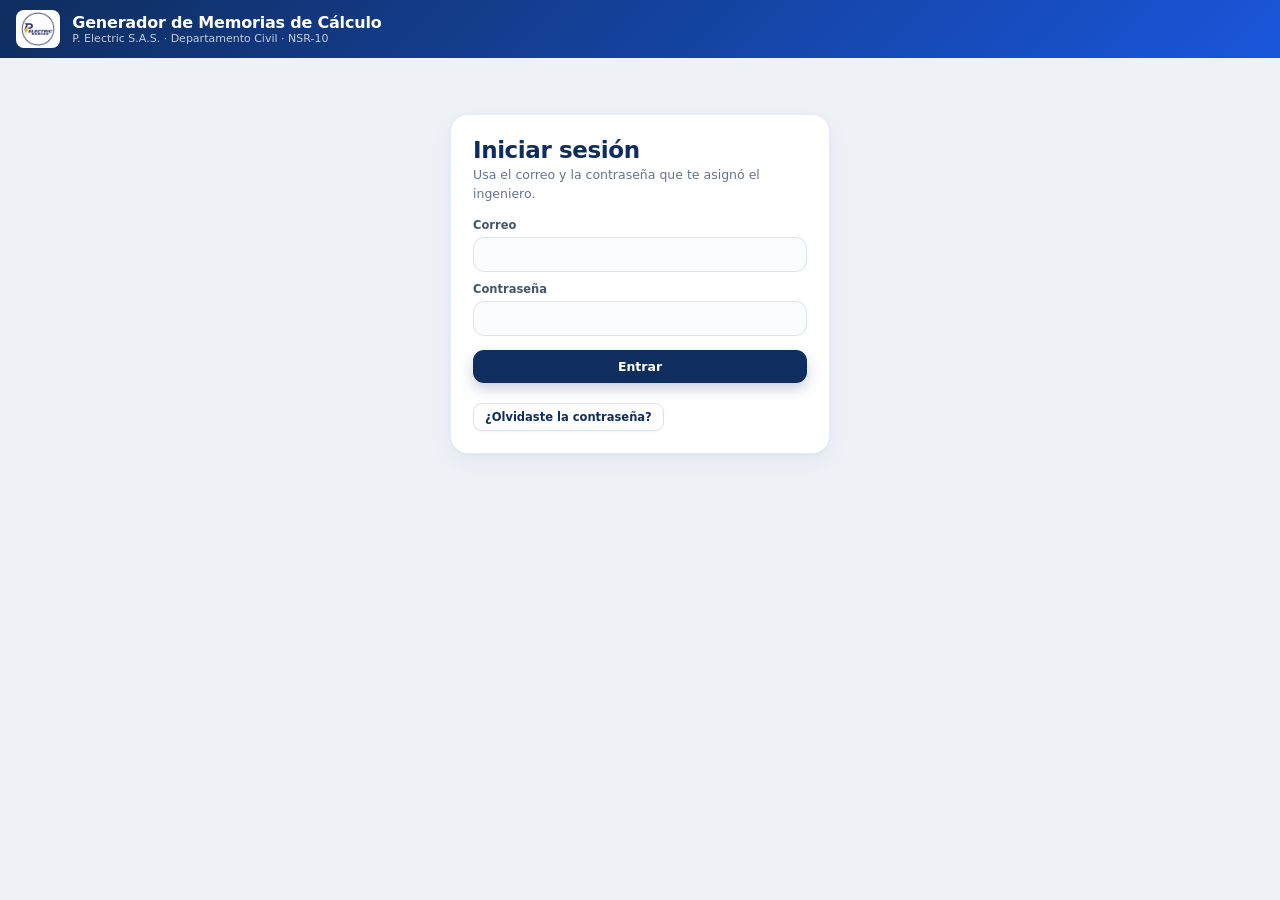
==== commit b087f7ca: "Interfaz con el estilo B de Amo: barra lateral blanca con los pasos y el avance, barra superior blan" ====
--- a/index.html
+++ b/index.html
@@ -11,14 +11,23 @@
 <link rel="stylesheet" href="app.css"/>
 </head>
 <body>
+<aside class="sbar no-print" id="sbar" hidden aria-label="Menú">
+  <div class="sb-brand"><img src="icons/logo-pe.png" alt="P. Electric S.A.S."/><div><b>Memorias de Cálculo</b><span>P. Electric S.A.S. · Depto. Civil</span></div></div>
+  <div class="sb-slot" id="sbSlot"></div>
+</aside>
+<div class="sb-scrim no-print" id="sbScrim" hidden></div>
 <header class="topbar no-print">
+  <button type="button" class="tbtn sb-menu" id="sbMenu" aria-label="Abrir el menú" hidden><svg class="ico" viewBox="0 0 24 24"><path d="M4 7h16M4 12h16M4 17h16"/></svg></button>
   <img src="icons/logo-pe.png" alt="P. Electric S.A.S."/>
   <div class="tt"><div class="ttl">Generador de Memorias de Cálculo</div><div class="sub">P. Electric S.A.S. · Departamento Civil · NSR-10</div></div>
+  <div class="hd-slot" id="hdSlot"></div>
   <div class="sp"></div>
   <div id="userbox" hidden>
-    <button type="button" class="tbtn" id="btnResp" hidden title="Respaldo de la información">🛡 Respaldo<i class="rdot" id="respDot" hidden></i></button>
-    <button type="button" class="tbtn" id="btnCfg">⚙ Configuración</button>
-    <button type="button" class="tbtn" id="btnSalir">Salir</button>
+    <button type="button" class="tbtn" id="btnResp" hidden title="Respaldo de la información"><svg class="ico" viewBox="0 0 24 24"><path d="M12 3l8 3v6c0 5-4 8-8 9-4-1-8-4-8-9V6z"/></svg><span class="tl">Respaldo</span><i class="rdot" id="respDot" hidden></i></button>
+    <a class="tbtn" href="conexiones/" title="App de diseño de conexiones metálicas"><svg class="ico" viewBox="0 0 24 24"><circle cx="12" cy="12" r="3"/><path d="M12 2v3M12 19v3M2 12h3M19 12h3M5 5l2 2M17 17l2 2M5 19l2-2M17 7l2-2"/></svg><span class="tl">Conexiones</span></a>
+    <button type="button" class="tbtn" id="btnCfg" title="Configuración"><svg class="ico" viewBox="0 0 24 24"><circle cx="12" cy="12" r="3"/><path d="M19.4 15a1.7 1.7 0 00.3 1.8l.1.1a2 2 0 11-2.8 2.8l-.1-.1a1.7 1.7 0 00-1.8-.3 1.7 1.7 0 00-1 1.5V21a2 2 0 11-4 0v-.1a1.7 1.7 0 00-1.1-1.5 1.7 1.7 0 00-1.8.3l-.1.1a2 2 0 11-2.8-2.8l.1-.1a1.7 1.7 0 00.3-1.8 1.7 1.7 0 00-1.5-1H3a2 2 0 110-4h.1a1.7 1.7 0 001.5-1.1 1.7 1.7 0 00-.3-1.8l-.1-.1a2 2 0 112.8-2.8l.1.1a1.7 1.7 0 001.8.3H9a1.7 1.7 0 001-1.5V3a2 2 0 114 0v.1a1.7 1.7 0 001 1.5 1.7 1.7 0 001.8-.3l.1-.1a2 2 0 112.8 2.8l-.1.1a1.7 1.7 0 00-.3 1.8V9a1.7 1.7 0 001.5 1H21a2 2 0 110 4h-.1a1.7 1.7 0 00-1.5 1z"/></svg><span class="tl">Configuración</span></button>
+    <span class="uchip" id="uChip"></span>
+    <button type="button" class="tbtn" id="btnSalir" title="Cerrar sesión"><svg class="ico" viewBox="0 0 24 24"><path d="M15 4h4v16h-4M10 8l-4 4 4 4M6 12h10"/></svg><span class="tl">Salir</span></button>
   </div>
 </header>
 <div class="offbar no-print" id="offbar" role="alert" hidden></div>
@@ -46,6 +55,7 @@
 <script src="memoria-ui.js"></script>
 <script src="ejes-ui.js"></script>
 <script src="respaldo-ui.js"></script>
+<script src="biblioteca-ui.js"></script>
 <script src="variantes-ui.js"></script>
 <script src="calc/correas.js"></script>
 <script src="revision-ui.js"></script>
--- a/app.css
+++ b/app.css
@@ -26,6 +26,7 @@
 .topbar .sp{flex:1}
 #userbox{display:flex;gap:6px;align-items:center}
 .tbtn{background:rgba(255,255,255,.15);color:#fff;border:1px solid rgba(255,255,255,.3);border-radius:8px;padding:6px 11px;font-weight:700;font-size:12px}
+a.tbtn{text-decoration:none;display:inline-flex;align-items:center}
 
 .wrap{max-width:1240px;margin:0 auto;padding:16px}
 .muted{color:var(--muted)}
@@ -626,7 +627,7 @@
 .rv-fotos figure{margin:0;border:1px solid #d5dbe5;border-radius:10px;padding:6px;background:#fff;display:flex;flex-direction:column;gap:4px}
 .rv-fotos img{width:100%;height:130px;object-fit:cover;border-radius:6px;background:#eef1f5}.rv-fotos figcaption{font-size:12px;display:flex;gap:4px;align-items:center}.rv-fotos figcaption input{flex:1;min-width:0}
 .rv-print .rv-pr-row{display:flex;gap:14px;align-items:flex-start}.rv-print .rv-pr-row .ax-kv{flex:1}.rv-print .rv-pr-row figure{width:1.9in;flex:none}
-.rv-print .rv-firma{margin-top:30px;text-align:center;break-inside:avoid}.rv-print .rv-firma img{max-height:60px}.rv-print .rv-firma div{border-top:1px solid #333;display:inline-block;padding-top:3px;font-size:9.5pt;min-width:2.8in}
+.rv-print .rv-firma{margin-top:30px;text-align:center;break-inside:avoid}.rv-print .rv-firma img{max-height:60px}
 .rv-print .rv-det{font-family:inherit;font-size:9pt}
 .rv-strip{margin-top:10px;background:#f1f5f9;border-left:3px solid var(--navy,#1f3a60);border-radius:6px;padding:9px 12px;font-size:12.5px;line-height:1.55;color:#334155}.rv-strip .no{color:#b91c1c;font-weight:700}
 .rv-dibv{width:250px}.rv-vsvg{width:100%;height:auto;display:block}
@@ -649,3 +650,206 @@
 .ejes-box{margin:8px 0;display:flex;justify-content:center}
 .ejes-fig{margin:0;max-width:420px;border:1px solid #d5dbe5;border-radius:10px;padding:8px 10px;background:#fafbfd}
 .ejes-fig svg{width:100%;height:auto;display:block}.ejes-fig figcaption{font-size:11.5px;color:#475569;line-height:1.45;margin-top:4px}
+/* Lista de elementos en el celular (opción A de Amo, 29-oct) */
+.d-sel{display:none}
+@media (max-width:900px){
+  .d-lista{position:sticky;top:0;z-index:30;background:var(--bg,#f4f6f9);padding:6px 0 8px;margin:0 -2px}
+  .d-sel{display:flex;justify-content:space-between;align-items:center;gap:8px;width:100%;text-align:left;background:#fff;border:1.5px solid var(--navy,#0f2b4c);border-radius:9px;padding:8px 10px;font-size:13px;cursor:pointer;box-shadow:0 2px 6px rgba(0,0,0,.08);color:inherit}
+  .d-sel>span:first-child{flex:1;min-width:0}.d-sel small{display:block;color:var(--muted);font-size:11px}
+  .d-sel .d-car{font-style:normal;margin-left:2px;transition:transform .15s}
+  .d-lista.abierta .d-car{transform:rotate(180deg)}
+  .d-drop{display:none}
+  .d-lista.abierta .d-drop{display:block;position:absolute;left:0;right:0;top:calc(100% - 2px);max-height:70vh;overflow:auto;background:#fff;border:1px solid var(--border);border-radius:10px;box-shadow:0 10px 30px rgba(0,0,0,.2);padding:8px}
+}
+@media print{.d-sel{display:none!important}}
+/* Revisión de cubierta impresa compacta (pedido de Amo 29-oct): sin saltos forzados, gráficos junto a sus tablas */
+.ax.rv-print section{break-before:auto;margin-top:10px}
+.rv-print .rv-pr-row{gap:10px}.rv-print .rv-pr-row .ax-kv{flex:1 1 auto;width:100%}.rv-print .rv-pr-row figure{margin:0}
+.rv-print .rv-kv-full{width:100%}
+.rv-print figure.rv-pr-v{width:auto;max-width:5.6in;margin:6px auto 2px}.rv-print figure.rv-pr-v svg{max-height:2.1in}
+.rv-print table{break-inside:avoid}
+.rv-print .rv-pr-row{display:grid;grid-template-columns:minmax(0,1fr) 1.6in;align-items:start}.rv-print .rv-pr-row figure{width:auto}
+.rv-print figure.rv-pr-v svg{max-height:1.75in}
+/* Firma de la revisión: una sola raya, centrada sobre el nombre */
+.rv-print .rv-firma div{border-top:none;min-width:0;display:block}
+.rv-print .rv-firma img{display:block;margin:0 auto -4px}.rv-print .rv-firma .rv-sinfirma{display:block;height:50px}
+.rv-print .rv-firma .rv-fnom{display:inline-block;border-top:1px solid #333;padding-top:3px;font-size:9.5pt;min-width:2.8in;text-align:center}
+/* Firma de la revisión: imagen (o espacio) arriba y nombre centrado debajo de una sola raya */
+.rv-print .rv-firma img,.rv-print .rv-firma .rv-sinf{display:block;margin:0 auto 2px;max-height:60px}.rv-print .rv-firma .rv-sinf{height:60px}
+.rv-print .rv-firma div.rv-nm{display:inline-block;border-top:1px solid #333;padding-top:3px;font-size:9.5pt;min-width:2.8in}
+/* Lista organizada (opción A de Amo, 29-oct): pestañas por estado, buscador, tipo, año y meses */
+.mtabs{display:flex;gap:18px;border-bottom:1px solid var(--border);margin:4px 0 10px;overflow-x:auto;scrollbar-width:none}
+.mtabs button{background:none;border:none;padding:8px 0;font-size:13.5px;color:var(--muted);cursor:pointer;white-space:nowrap;border-bottom:2.5px solid transparent;font-family:inherit}
+.mtabs button.on{color:#0f2b4c;font-weight:700;border-bottom-color:#0f2b4c}
+.mtabs .n{background:#e2e8f0;color:#334155;border-radius:9px;padding:0 7px;font-size:11px;margin-left:5px;font-weight:700}
+.lbar{display:flex;gap:8px;align-items:center;flex-wrap:wrap;margin-bottom:10px}
+.lbar input[type=search]{flex:1;min-width:220px;margin:0;border:1px solid var(--border);border-radius:8px;padding:8px 11px;font-size:13px;background:#fff;font-family:inherit;color:var(--text)}
+.lbar select{width:auto;margin:0;border:1px solid var(--border);border-radius:8px;padding:7px 9px;font-size:12.5px;background:#fff;font-family:inherit}
+.mchips{display:flex;gap:6px;flex-wrap:wrap}
+.mchip{border:1px solid var(--border);background:#fff;border-radius:16px;padding:5px 11px;font-size:12.5px;cursor:pointer;font-family:inherit;color:inherit}
+.mchip.on{background:#0f2b4c;color:#fff;border-color:#0f2b4c}
+.mmes{font-size:11.5px;font-weight:700;color:#475569;text-transform:uppercase;letter-spacing:.6px;margin:14px 2px 6px}
+.est-sel{width:auto;margin:0;min-height:0;padding:4px 8px;font-size:12px;font-weight:700;border-radius:7px;border:1px solid transparent;cursor:pointer}
+.est-wip{background:#dbeafe;color:#1d4ed8}.est-pau{background:#fef3c7;color:#92400e}.est-apr{background:#dcfce7;color:#166534}
+.meta.pausa{color:#92400e;margin-top:2px}
+.vtag.tipo.dis{background:#eff6ff;color:#1e40af}
+/* Guía de exportación del modelo (Anexo C, opción A de Amo 3-nov) */
+.modal .box2.gx-box{max-width:900px;width:calc(100vw - 32px)}
+.gx{display:grid;grid-template-columns:minmax(0,1.15fr) minmax(0,1fr);gap:14px}
+@media (max-width:760px){.gx{grid-template-columns:minmax(0,1fr)}}
+.gx-tree{border:1px solid #9ca3af;background:#fff;padding:8px 10px;font-family:'Segoe UI',system-ui,sans-serif;font-size:12.5px;line-height:1.85;max-height:62vh;overflow:auto}
+.gx-h{font-weight:700;color:#0f2b4c;margin-top:4px}.gx-h.on::before{content:"☑ ";color:#16a34a}
+.gx-i{white-space:nowrap}.gx-1{padding-left:18px}.gx-2{padding-left:36px}.gx-3{padding-left:54px}
+.gx-i.on{color:#166534;font-weight:700}.gx-i.on::before{content:"☑ ";color:#16a34a}.gx-i.off{color:#9ca3af}.gx-i.off::before{content:"☐ "}
+.gx-why{color:#64748b;font-weight:400;font-size:11px;margin-left:8px;white-space:normal}
+.gx-ok{color:#166534}
+.gx-notas .tip-l{border-left:3px solid #d97706;background:#fffbeb;padding:7px 10px;margin-bottom:8px;border-radius:0 6px 6px 0;font-size:12.5px;line-height:1.45}
+/* Botón pequeño junto a una etiqueta (＋ Nuevo panel / riel, 9-nov) */
+.btn.xs{padding:1px 7px;font-size:11px;min-height:0;line-height:1.5;margin-left:6px;vertical-align:1px;font-weight:600}
+/* Propósito de la memoria (revisión estructural, 15-nov) */
+.seg .seg-op{display:inline-flex;align-items:center;gap:6px;padding:7px 12px;font-weight:700;font-size:12.5px;color:var(--muted);cursor:pointer;background:#fff}
+.seg .seg-op input{margin:0}.seg .seg-op.on{background:var(--blue);color:#fff}
+.hd-nc{display:inline-block;margin-left:6px;padding:1px 7px;border-radius:10px;background:#fee2e2;color:#991b1b;font-size:11px;font-weight:700}
+
+/* ═══ ESTILO B (opción de Amo, 18-nov): barra lateral blanca de alto completo, barra superior blanca,
+   tarjetas redondeadas con sombra suave. Mismos colores y mismo orden de pasos; solo cambia la apariencia. ═══ */
+:root{--sbw:264px;--hdh:64px;--sh:0 1px 3px rgba(15,45,94,.04),0 8px 24px rgba(15,45,94,.05);--line2:#e6ecf3}
+.ico{width:16px;height:16px;stroke:currentColor;fill:none;stroke-width:1.8;stroke-linecap:round;stroke-linejoin:round;flex:none}
+/* Tarjetas */
+.card{border-radius:18px;border-color:var(--line2);box-shadow:var(--sh);padding:20px 22px}
+.card>.ct{border-bottom:none;padding-bottom:0;margin-bottom:16px;font-size:15.5px;font-weight:700}
+.card>.ct::before{content:'';width:5px;height:18px;border-radius:3px;background:var(--blue);margin-right:2px;flex:none;display:none}
+h2{font-size:23px;font-weight:800;color:var(--navy);letter-spacing:-.4px}
+/* Botones */
+.btn{border-radius:11px;padding:9px 15px;font-weight:600;color:var(--navy);border-color:var(--border);box-shadow:0 1px 2px rgba(15,45,94,.05);transition:background .12s,box-shadow .12s}
+.btn:hover:not(:disabled){background:#f8fafc}
+.btn.pri{background:var(--navy);color:#fff;box-shadow:0 6px 14px rgba(15,45,94,.22)}
+.btn.pri:hover:not(:disabled){background:#163a75}
+.btn.grn{box-shadow:0 6px 14px rgba(5,122,85,.2)}
+.btn.sm{padding:6px 11px;border-radius:9px}
+.btn.danger{color:var(--red)}
+/* Campos */
+.f label{font-size:11.5px;color:#475569;margin-bottom:5px}
+.f input,.f select,.f textarea{border-radius:11px;padding:9px 12px;background:#fbfcfe;font-size:13px;transition:border-color .12s,box-shadow .12s}
+.f input:focus,.f select:focus,.f textarea:focus{outline:none;border-color:var(--blue);box-shadow:0 0 0 3px rgba(26,86,219,.12);background:#fff}
+.f input[readonly]{border-radius:11px}
+/* Pastillas */
+.pill{border-radius:999px;padding:3px 10px;font-weight:600;font-size:11px}
+/* Pestañas y avisos ya existentes: solo bordes más suaves */
+.tw,table.t{border-radius:12px}
+.toast{border-radius:12px;box-shadow:0 12px 30px rgba(15,45,94,.3)}
+
+/* ── Barra lateral ── */
+.sbar{position:fixed;left:0;top:0;bottom:0;width:var(--sbw);background:#fff;border-right:1px solid var(--line2);z-index:45;display:flex;flex-direction:column;padding:18px 14px calc(14px + env(safe-area-inset-bottom,0px));overflow-y:auto}
+.sb-brand{display:flex;gap:10px;align-items:center;padding:0 4px 14px}
+.sb-brand img{width:40px;height:40px;object-fit:contain;border-radius:11px;border:1px solid var(--line2);padding:3px;background:#fff}
+.sb-brand b{display:block;font-size:14px;color:var(--navy);line-height:1.15}.sb-brand span{font-size:10.5px;color:var(--muted)}
+.sb-slot{display:flex;flex-direction:column;flex:1;min-height:0}
+.sb-slot .ph{font-size:10.5px;font-weight:700;letter-spacing:1px;color:#94a3b8;text-transform:uppercase;margin:16px 10px 6px;padding:0}
+.tile{width:30px;height:30px;border-radius:9px;display:grid;place-items:center;flex:none;background:#e4ebf5;color:var(--navy)}
+.sb-mem{display:flex;gap:10px;align-items:center;background:var(--gray-bg);border:none;border-radius:13px;padding:10px 12px;text-align:left;width:100%;font-family:inherit}
+.sb-mem b{display:block;font-size:12px;color:var(--navy)}.sb-mem small{font-size:11px;color:var(--muted)}
+.sb-mem:hover{background:#e8eef6}
+.sb-it{display:flex;gap:10px;align-items:center;width:100%;text-align:left;background:none;border:none;border-radius:12px;padding:7px 10px;margin-bottom:2px;font-family:inherit;position:relative;color:#1e293b}
+.sb-it .lbl{flex:1;font-size:12.5px;font-weight:600}.sb-it .lbl small{display:block;font-size:11px;color:var(--muted);font-weight:400}
+.sb-it .tile{width:28px;height:28px;background:var(--gray-bg);color:#64748b}
+.sb-it:hover{background:var(--gray-bg)}
+.sb-it.on{background:var(--blue-bg)}.sb-it.on .lbl{color:var(--blue)}.sb-it.on .tile{background:var(--blue);color:#fff}
+.sb-it .ydot{width:8px;height:8px;border-radius:50%;background:#f59e0b}
+/* Los pasos dentro de la barra lateral */
+.sbar .steps{position:static;background:none;border:none;border-radius:0;padding:0;box-shadow:none;transform:none;width:auto;overflow:visible}
+.sbar .steps .drawer-hd{display:none}
+.sbar .step{gap:10px;padding:7px 10px;border-radius:12px;margin-bottom:2px;position:relative;font-weight:600;color:#1e293b}
+.sbar .step .dot{width:28px;height:28px;border-radius:9px;border:none;background:var(--gray-bg);color:#64748b;font-size:12px;font-weight:700}
+.sbar .step .dot.ok{background:var(--green-bg);color:var(--green)}
+.sbar .step .dot.wip{background:var(--blue-bg);color:var(--blue)}
+.sbar .step.on{background:var(--blue-bg);color:var(--blue);font-weight:600}
+.sbar .step.on .dot{background:var(--blue);color:#fff}
+.sbar .step.on::before{content:'';position:absolute;left:-14px;top:9px;bottom:9px;width:3px;border-radius:3px;background:var(--blue)}
+.sbar .step .lbl small{font-size:11px;font-weight:400}
+.sbar .step .ydot{width:8px;height:8px;box-shadow:none}
+.sb-av{margin-top:auto;position:relative;overflow:hidden;background:linear-gradient(135deg,var(--navy),var(--blue));color:#fff;border-radius:16px;padding:14px;flex:none;margin-top:16px}
+.sb-av::after{content:'';position:absolute;right:-30px;top:-30px;width:110px;height:110px;border-radius:50%;background:rgba(255,255,255,.12)}
+.sb-av small{display:block;font-size:11px;opacity:.85;line-height:1.35}.sb-av b{display:block;font-size:18px;margin:3px 0}
+.sb-av .bar{height:6px;border-radius:6px;background:rgba(255,255,255,.22);margin:8px 0 6px}.sb-av .bar i{display:block;height:100%;background:#fff;border-radius:6px}
+.sb-scrim{position:fixed;inset:0;background:rgba(15,45,94,.35);z-index:44}
+/* ── Barra superior blanca ── */
+body.con-sb .topbar{background:#fff;color:var(--text);border-bottom:1px solid var(--line2);margin-left:var(--sbw);min-height:var(--hdh);padding:10px 22px;position:sticky;top:0;z-index:30;flex-wrap:nowrap}
+body.con-sb .topbar>img,body.con-sb .topbar>.tt{display:none}
+body.con-sb .tbtn{background:#fff;color:var(--navy);border:1px solid var(--border);border-radius:11px;padding:8px 12px;font-weight:600;display:inline-flex;gap:7px;align-items:center;position:relative;white-space:nowrap}
+body.con-sb .tbtn:hover{background:#f8fafc}
+body.con-sb .rdot{border-color:#fff;top:4px;right:4px;width:9px;height:9px}
+body.con-sb #userbox{gap:8px}
+.uchip{display:inline-flex;align-items:center;gap:8px;margin:0 2px 0 6px}
+.uchip:empty{display:none}
+.uchip i{font-style:normal;width:34px;height:34px;border-radius:50%;background:#fde2d4;color:#9a3412;display:grid;place-items:center;font-weight:700;font-size:11.5px}
+.uchip b{display:block;font-size:12px;line-height:1.2;max-width:140px;overflow:hidden;text-overflow:ellipsis}.uchip small{font-size:10.5px;color:var(--muted)}
+.hd-slot{display:flex;align-items:center;min-width:0}
+.hd-slot:empty{display:none}
+.crumb{display:flex;gap:10px;align-items:center;min-width:0}
+.crumb .hint{font-size:12px;margin:0;white-space:nowrap;overflow:hidden;text-overflow:ellipsis;max-width:420px}
+.crumb .hint b{color:var(--navy)}
+.crumb .sp{display:none}
+body.con-sb #app,body.con-sb .offbar{margin-left:var(--sbw)}
+body.con-sb #app.wrap{max-width:none;padding:24px 28px 40px}
+body.con-sb #app>*{max-width:1280px}
+body.con-sb .main-hd{align-items:center;margin-bottom:18px}
+/* Observaciones: panel blanco debajo de la barra superior */
+.notas-tab{background:#cbd5e1;color:#334155;border-radius:12px 0 0 12px;box-shadow:-3px 4px 12px rgba(15,45,94,.08)}
+.notas-tab.con{background:#fde68a;color:#78350f}
+.notas-dr{border-left:1px solid var(--line2);box-shadow:-10px 0 30px rgba(15,45,94,.08);padding:20px 18px}
+.notas-hd{border-bottom:none;font-size:15px;color:var(--navy);margin-bottom:12px}
+.nota{background:#fff;border:none;border-bottom:1px solid #eef2f6;border-radius:0;padding:11px 2px;margin:0}
+.nota:not(.hecha):first-of-type{background:linear-gradient(135deg,#fef3c7,#fde68a);border-radius:14px;padding:12px 14px;margin-bottom:6px;border:none}
+.nota input{width:16px;height:16px;accent-color:var(--green)}
+#notaTxt{border-radius:12px;padding:10px 12px;background:#fbfcfe}
+@media (min-width:901px){
+  body.con-sb .notas-dr{top:var(--hdh)}
+  body.con-sb.notas-on .notas-dr{top:var(--hdh)}
+}
+@media (max-width:1250px){body.con-sb .tbtn .tl{display:none}body.con-sb .tbtn{padding:9px 10px}.uchip span{display:none}}
+/* ── Celular y tableta: la barra lateral es un cajón ── */
+@media (max-width:900px){
+  .sbar{transform:translateX(-100%);transition:transform .25s ease;width:min(310px,86vw);box-shadow:10px 0 30px rgba(15,45,94,.2);border-radius:0 22px 22px 0}
+  .sbar.open,.sbar:has(.steps.open){transform:none}
+  body.con-sb .topbar{margin-left:0;padding:10px 14px;gap:8px}
+  body.con-sb .topbar>img{display:block;height:34px}
+  body.con-sb #app,body.con-sb .offbar{margin-left:0}
+  body.con-sb #app.wrap{padding:14px}
+  body.con-sb .hd-slot .crumb .hint,body.con-sb .hd-slot .vchip{display:none}
+  .sbar .steps{display:block}
+  .scrim{display:none!important}
+  .mbar{border-radius:14px;padding:10px 12px;box-shadow:var(--sh);border-color:var(--line2)}
+  .hamb{background:var(--navy);border-radius:11px}
+}
+@media (max-width:560px){body.con-sb .topbar>img{display:none}.uchip{display:none}}
+@media print{.sbar,.sb-scrim{display:none!important}body.con-sb #app,body.con-sb .offbar{margin-left:0}}
+body.con-sb .ws{display:block}
+body.con-sb .ws>section{min-width:0}
+.sbar .steps .ph,.sb-slot .ph{font-style:normal}
+.sbar .step{padding:6px 10px}.sbar .step .dot{width:26px;height:26px}
+@media (min-width:901px){#sbMenu{display:none!important}}
+.notas-li{margin-bottom:12px}
+.crumb .btn{white-space:nowrap}
+body.con-sb.notas-on .notas-dr{top:0}
+body.notas-on .tbtn .tl,body.notas-on .uchip span{display:none}
+body.con-sb.notas-on .tbtn{padding:9px 10px}
+body.con-sb .fila-mem>#back,body.con-sb .fila-mem>.hint{display:none}
+body.con-sb .fila-mem{justify-content:flex-end;margin-bottom:6px!important}
+body.con-sb .fila-mem:not(:has(.btn,.vchip,.pill)){margin:0!important}
+@media (max-width:900px){body.con-sb .hd-slot .crumb .hint{display:none}body.con-sb .fila-mem{justify-content:flex-start}}
+body.con-sb .fila-mem>#btnHist{display:none}
+body.con-sb .fila-mem:not(:has(>.btn:not(#back):not(#btnHist),>.pill)){display:none!important}
+.crumb .saved{white-space:nowrap}
+@media (max-width:900px){body.con-sb .crumb .saved,body.con-sb .crumb .vchip{display:none}}
+.modal{background:rgba(15,45,94,.35);backdrop-filter:blur(2px)}
+.modal .box2{border-radius:22px;padding:24px 26px;box-shadow:0 30px 60px rgba(15,45,94,.3)}
+.modal h3{font-size:19px;font-weight:700;color:var(--navy)}
+.tipo-mem{grid-template-columns:repeat(2,minmax(0,1fr));gap:14px}
+.tcard{border:1.5px solid var(--line2);border-radius:16px;padding:16px;transition:border-color .12s,background .12s}
+.tcard:hover,.tcard:focus-visible,.tcard.on{border-color:var(--blue);background:var(--blue-bg)}
+.tcard .ic{width:44px;height:44px;border-radius:12px;display:grid;place-items:center;background:var(--gray-bg);font-size:22px}
+@media (max-width:760px){.tipo-mem{grid-template-columns:1fr}}
+/* Celular: botones del encabezado del paso en una fila que se puede deslizar */
+@media (max-width:560px){.main-hd .hd-r{justify-content:flex-start}.main-hd .nav-btns{flex-wrap:wrap}}
+.crumb a.btn{text-decoration:none}
